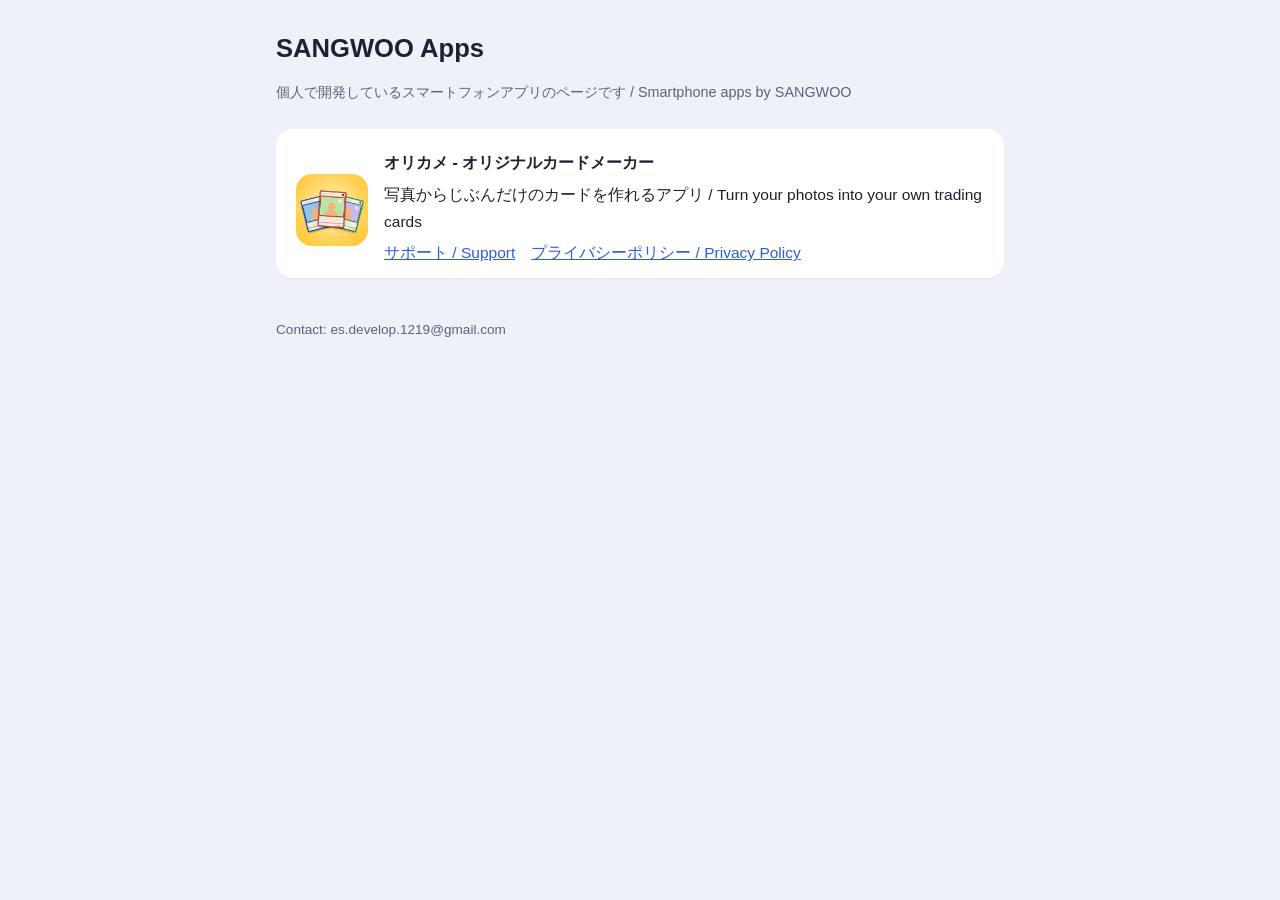
==== index.html @ e3519315 "initial commit" ====
<!doctype html>
<html lang="ja">
<head>
<meta charset="utf-8">
<meta name="viewport" content="width=device-width, initial-scale=1">
<title>SANGWOO Apps</title>
<link rel="stylesheet" href="/style.css">
</head>
<body>
<main>
  <header>
    <h1>SANGWOO Apps</h1>
    <p class="meta">個人で開発しているスマートフォンアプリのページです / Smartphone apps by SANGWOO</p>
  </header>
  <div class="card">
    <div class="app">
      <img src="/orikame/icon.png" alt="">
      <div>
        <h3 style="margin:0">オリカメ - オリジナルカードメーカー</h3>
        <p style="margin:4px 0">写真からじぶんだけのカードを作れるアプリ / Turn your photos into your own trading cards</p>
        <p style="margin:4px 0"><a href="/orikame/">サポート / Support</a>　<a href="/orikame/privacy/">プライバシーポリシー / Privacy Policy</a></p>
      </div>
    </div>
  </div>
  <footer>Contact: es.develop.1219@gmail.com</footer>
</main>
</body>
</html>
---- style.css ----
:root { --ink:#1D2233; --muted:#5C6378; --line:#D6DAE6; --bg:#EEF1F8; --card:#FFFFFF; --accent:#2F5BD8; }
* { box-sizing: border-box; }
body { margin:0; background:var(--bg); color:var(--ink); font-family: -apple-system, BlinkMacSystemFont, "Hiragino Sans", "Noto Sans JP", "Segoe UI", sans-serif; line-height:1.75; }
main { max-width: 760px; margin: 0 auto; padding: 32px 16px 64px; }
header { margin-bottom: 24px; }
h1 { font-size: 1.6rem; margin: 0 0 4px; line-height: 1.3; }
h2 { font-size: 1.15rem; margin: 32px 0 8px; padding-top: 8px; border-top: 1px solid var(--line); }
h3 { font-size: 1rem; margin: 20px 0 4px; }
p, li { font-size: 0.97rem; }
.meta { color: var(--muted); font-size: 0.9rem; }
.card { background: var(--card); border-radius: 16px; padding: 20px 20px 8px; margin: 16px 0; box-shadow: 0 1px 2px rgba(0,0,0,.05); }
a { color: var(--accent); }
.lang { display:flex; gap: 12px; font-size: .9rem; margin: 8px 0 0; }
.app { display:flex; gap:16px; align-items:center; }
.app img { width:72px; height:72px; border-radius:16px; }
footer { color: var(--muted); font-size: .85rem; margin-top: 40px; }
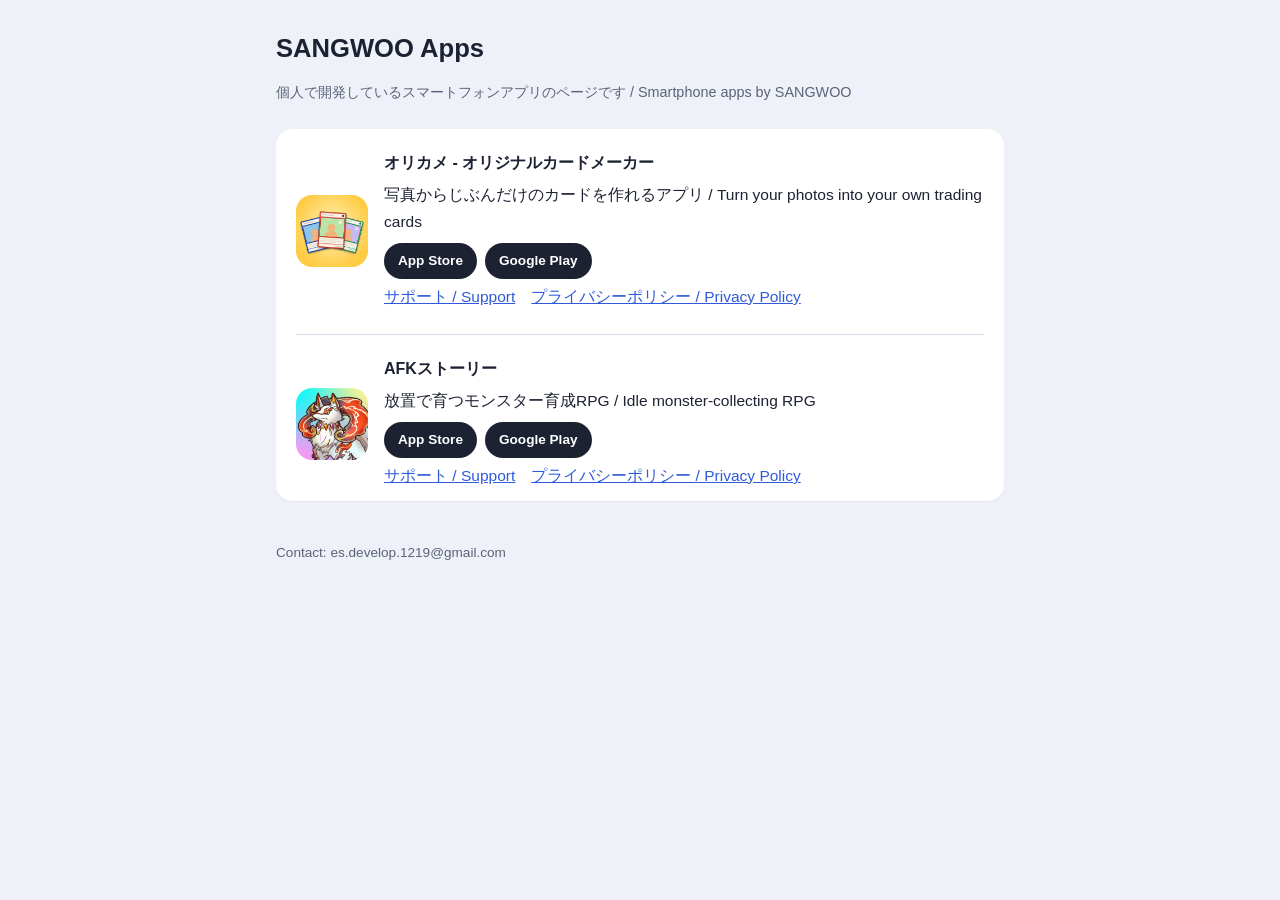
==== commit 738bf1b9: "add sfkstory" ====
--- a/index.html
+++ b/index.html
@@ -18,7 +18,23 @@
       <div>
         <h3 style="margin:0">オリカメ - オリジナルカードメーカー</h3>
         <p style="margin:4px 0">写真からじぶんだけのカードを作れるアプリ / Turn your photos into your own trading cards</p>
+        <p class="store">
+          <a href="https://apps.apple.com/jp/app/id6827113616" target="_blank" rel="noopener">App Store</a>
+          <a href="https://play.google.com/store/apps/details?id=com.SANGWOO.orikame" target="_blank" rel="noopener">Google Play</a>
+        </p>
         <p style="margin:4px 0"><a href="/orikame/">サポート / Support</a>　<a href="/orikame/privacy/">プライバシーポリシー / Privacy Policy</a></p>
+      </div>
+    </div>
+    <div class="app">
+      <img src="/afkstory/icon.png" alt="">
+      <div>
+        <h3 style="margin:0">AFKストーリー</h3>
+        <p style="margin:4px 0">放置で育つモンスター育成RPG / Idle monster-collecting RPG</p>
+        <p class="store">
+          <a href="https://apps.apple.com/jp/app/id6746103399" target="_blank" rel="noopener">App Store</a>
+          <a href="https://play.google.com/store/apps/details?id=com.SANGWOO.afkmonster" target="_blank" rel="noopener">Google Play</a>
+        </p>
+        <p style="margin:4px 0"><a href="/afkstory/">サポート / Support</a>　<a href="/afkstory/privacy/">プライバシーポリシー / Privacy Policy</a></p>
       </div>
     </div>
   </div>
--- a/style.css
+++ b/style.css
@@ -14,3 +14,7 @@
 .app { display:flex; gap:16px; align-items:center; }
 .app img { width:72px; height:72px; border-radius:16px; }
 footer { color: var(--muted); font-size: .85rem; margin-top: 40px; }
+.store { display:flex; flex-wrap:wrap; gap:8px; margin: 8px 0 4px; }
+.store a { display:inline-flex; align-items:center; gap:6px; padding: 6px 14px; border-radius: 999px; background: var(--ink); color:#fff; text-decoration:none; font-size: .85rem; font-weight: 600; }
+.store a:hover { opacity: .85; }
+.app + .app { margin-top: 20px; padding-top: 20px; border-top: 1px solid var(--line); }
